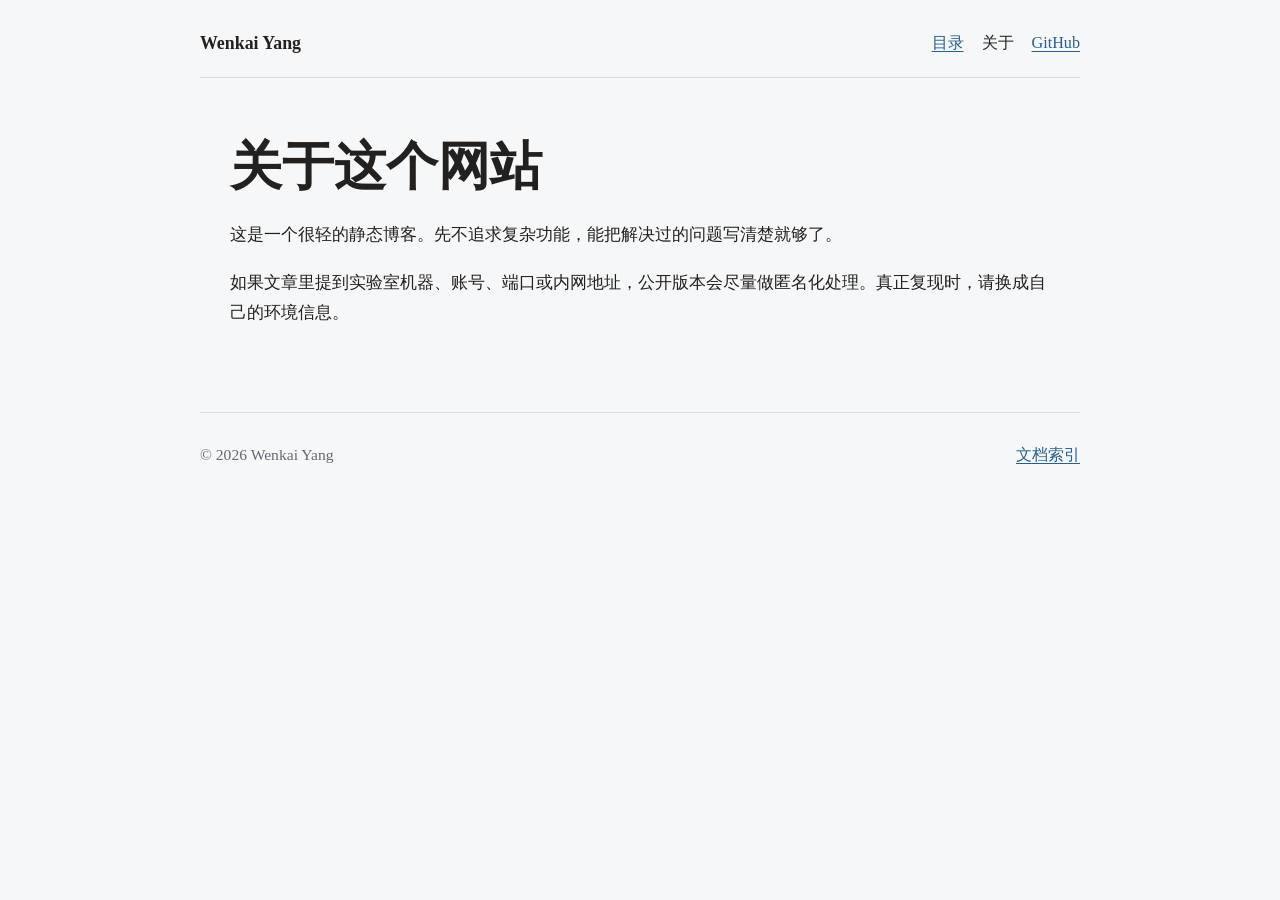
==== about.html @ f85a7700 "Build blog scaffold and polish first post" ====
<!doctype html>
<html lang="zh-CN">
<head>
  <meta charset="utf-8">
  <meta name="viewport" content="width=device-width, initial-scale=1">
  <title>关于 - Wenkai Yang 的博客</title>
  <meta name="description" content="关于这个博客。">
  <link rel="stylesheet" href="/styles/site.css">
</head>
<body>
  <header class="site-header">
    <a class="brand" href="/">Wenkai Yang</a>
    <nav class="site-nav" aria-label="主导航">
      <a href="/toc.html">目录</a>
      <a aria-current="page" href="/about.html">关于</a>
      <a href="https://github.com/ywk-ai" rel="me">GitHub</a>
    </nav>
  </header>

  <main class="page article">
    <h1>关于这个网站</h1>
    <p>这是一个很轻的静态博客。先不追求复杂功能，能把解决过的问题写清楚就够了。</p>
    <p>如果文章里提到实验室机器、账号、端口或内网地址，公开版本会尽量做匿名化处理。真正复现时，请换成自己的环境信息。</p>
  </main>

  <footer class="site-footer">
    <span>© 2026 Wenkai Yang</span>
    <a href="/toc.html">文档索引</a>
  </footer>
</body>
</html>
---- styles/site.css ----
:root {
  color-scheme: light;
  --bg: #f6f7f8;
  --paper: #ffffff;
  --ink: #22211f;
  --muted: #626b74;
  --line: #d9dee3;
  --accent: #295f8d;
  --accent-strong: #174667;
  --code-bg: #eef1f4;
  --max: 880px;
}

* {
  box-sizing: border-box;
}

html {
  font-size: 17px;
}

body {
  margin: 0;
  min-height: 100vh;
  background: var(--bg);
  color: var(--ink);
  font-family: Georgia, "Times New Roman", "Noto Serif SC", "Songti SC", serif;
  line-height: 1.76;
}

a {
  color: var(--accent);
  text-decoration-thickness: 1px;
  text-underline-offset: 0.18em;
}

a:hover {
  color: var(--accent-strong);
}

.site-header,
.site-footer {
  width: min(var(--max), calc(100% - 32px));
  margin: 0 auto;
  display: flex;
  align-items: center;
  justify-content: space-between;
  gap: 24px;
}

.site-header {
  padding: 28px 0 18px;
  border-bottom: 1px solid var(--line);
}

.site-footer {
  padding: 28px 0 40px;
  border-top: 1px solid var(--line);
  color: var(--muted);
  font-size: 0.92rem;
}

.brand {
  color: var(--ink);
  font-size: 1.05rem;
  font-weight: 700;
  text-decoration: none;
}

.site-nav {
  display: flex;
  align-items: center;
  gap: 18px;
  font-size: 0.95rem;
}

.site-nav a[aria-current="page"] {
  color: var(--ink);
  text-decoration: none;
}

.page {
  width: min(var(--max), calc(100% - 32px));
  margin: 0 auto;
  padding: 54px 0 66px;
}

.intro {
  max-width: 760px;
  padding: 26px 0 42px;
}

h1,
h2,
h3 {
  line-height: 1.35;
  letter-spacing: 0;
}

h1 {
  margin: 0 0 18px;
  font-size: clamp(2rem, 7vw, 3.1rem);
  font-weight: 700;
}

h2 {
  margin: 42px 0 14px;
  font-size: 1.42rem;
}

h3 {
  margin: 30px 0 10px;
  font-size: 1.08rem;
}

p {
  margin: 0 0 18px;
}

hr {
  margin: 34px 0;
  border: 0;
  border-top: 1px solid var(--line);
}

.latest h2 {
  margin-top: 0;
}

.latest.compact h2 {
  font-size: 1.1rem;
}

.post-list {
  margin: 0;
  padding-left: 1.4rem;
}

.post-list li {
  margin: 10px 0;
}

.post-list time {
  display: inline-block;
  min-width: 9.8em;
  color: var(--muted);
  font-size: 0.92rem;
}

.root-label,
.meta,
.crumb,
.muted {
  color: var(--muted);
}

.crumb {
  margin-bottom: 24px;
  font-size: 0.92rem;
}

.meta {
  margin-bottom: 32px;
  font-size: 0.95rem;
}

.article {
  max-width: 820px;
}

.article h1 {
  font-size: clamp(2rem, 7vw, 3.05rem);
}

.article ul {
  padding-left: 1.25rem;
}

.article li {
  margin: 8px 0;
}

pre,
code {
  font-family: "Cascadia Code", "SFMono-Regular", Consolas, monospace;
}

code {
  padding: 0.08em 0.28em;
  border-radius: 4px;
  background: var(--code-bg);
  font-size: 0.92em;
}

pre {
  margin: 18px 0 24px;
  padding: 16px 18px;
  overflow-x: auto;
  border: 1px solid var(--line);
  border-radius: 6px;
  background: var(--paper);
  line-height: 1.55;
}

pre code {
  padding: 0;
  border-radius: 0;
  background: transparent;
  font-size: 0.9rem;
}

.toc-tree {
  padding: 0;
  border: 0;
  background: transparent;
  white-space: pre;
}

.toc-tree .line {
  display: block;
}

@media (max-width: 640px) {
  html {
    font-size: 16px;
  }

  .site-header,
  .site-footer {
    align-items: flex-start;
    flex-direction: column;
    gap: 10px;
  }

  .site-nav {
    flex-wrap: wrap;
    gap: 12px;
  }

  .page {
    padding-top: 36px;
  }

  .post-list time {
    display: block;
    min-width: 0;
  }
}
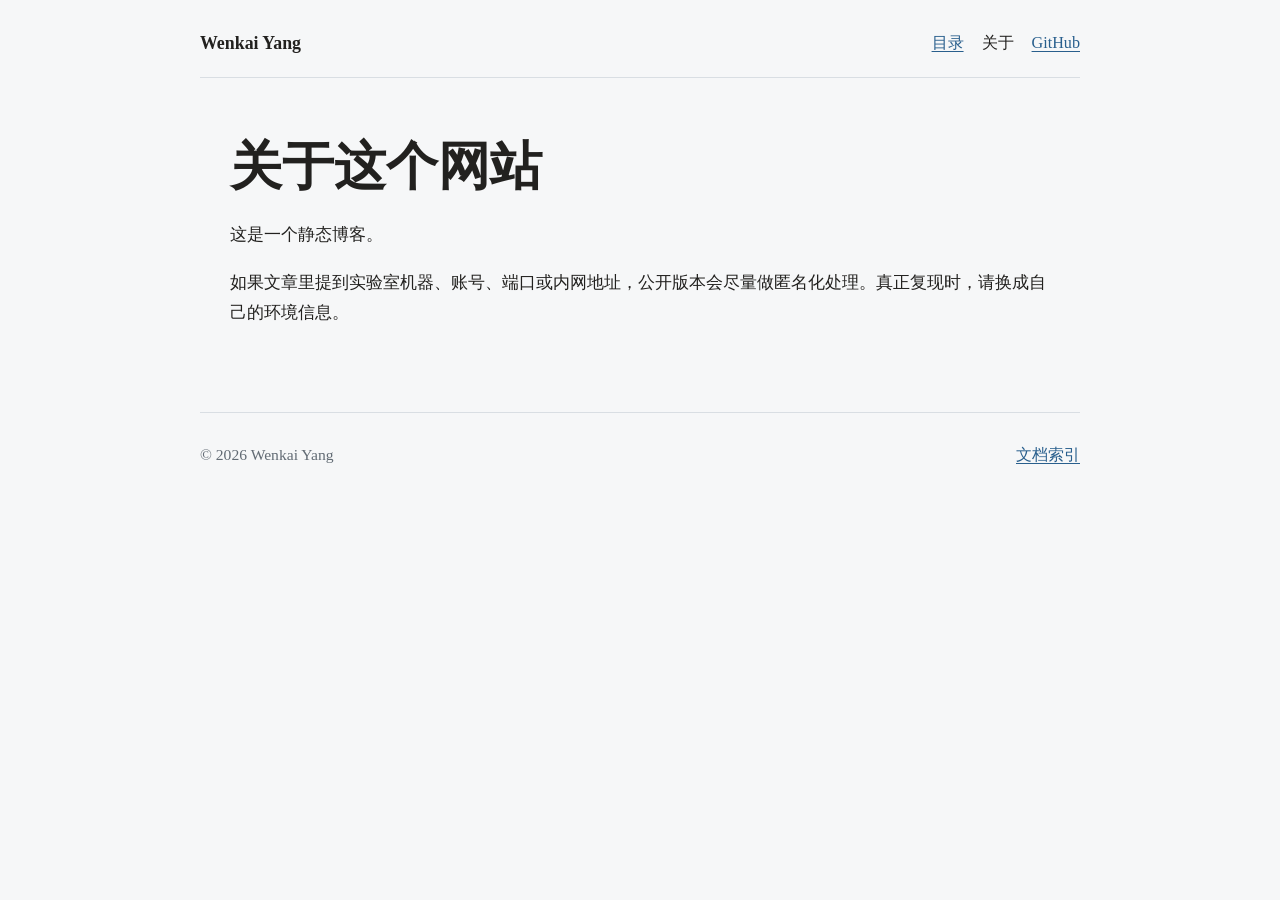
==== commit fad65c45: "Update blog copy" ====
--- a/about.html
+++ b/about.html
@@ -19,7 +19,7 @@
 
   <main class="page article">
     <h1>关于这个网站</h1>
-    <p>这是一个很轻的静态博客。先不追求复杂功能，能把解决过的问题写清楚就够了。</p>
+    <p>这是一个静态博客。</p>
     <p>如果文章里提到实验室机器、账号、端口或内网地址，公开版本会尽量做匿名化处理。真正复现时，请换成自己的环境信息。</p>
   </main>
 
